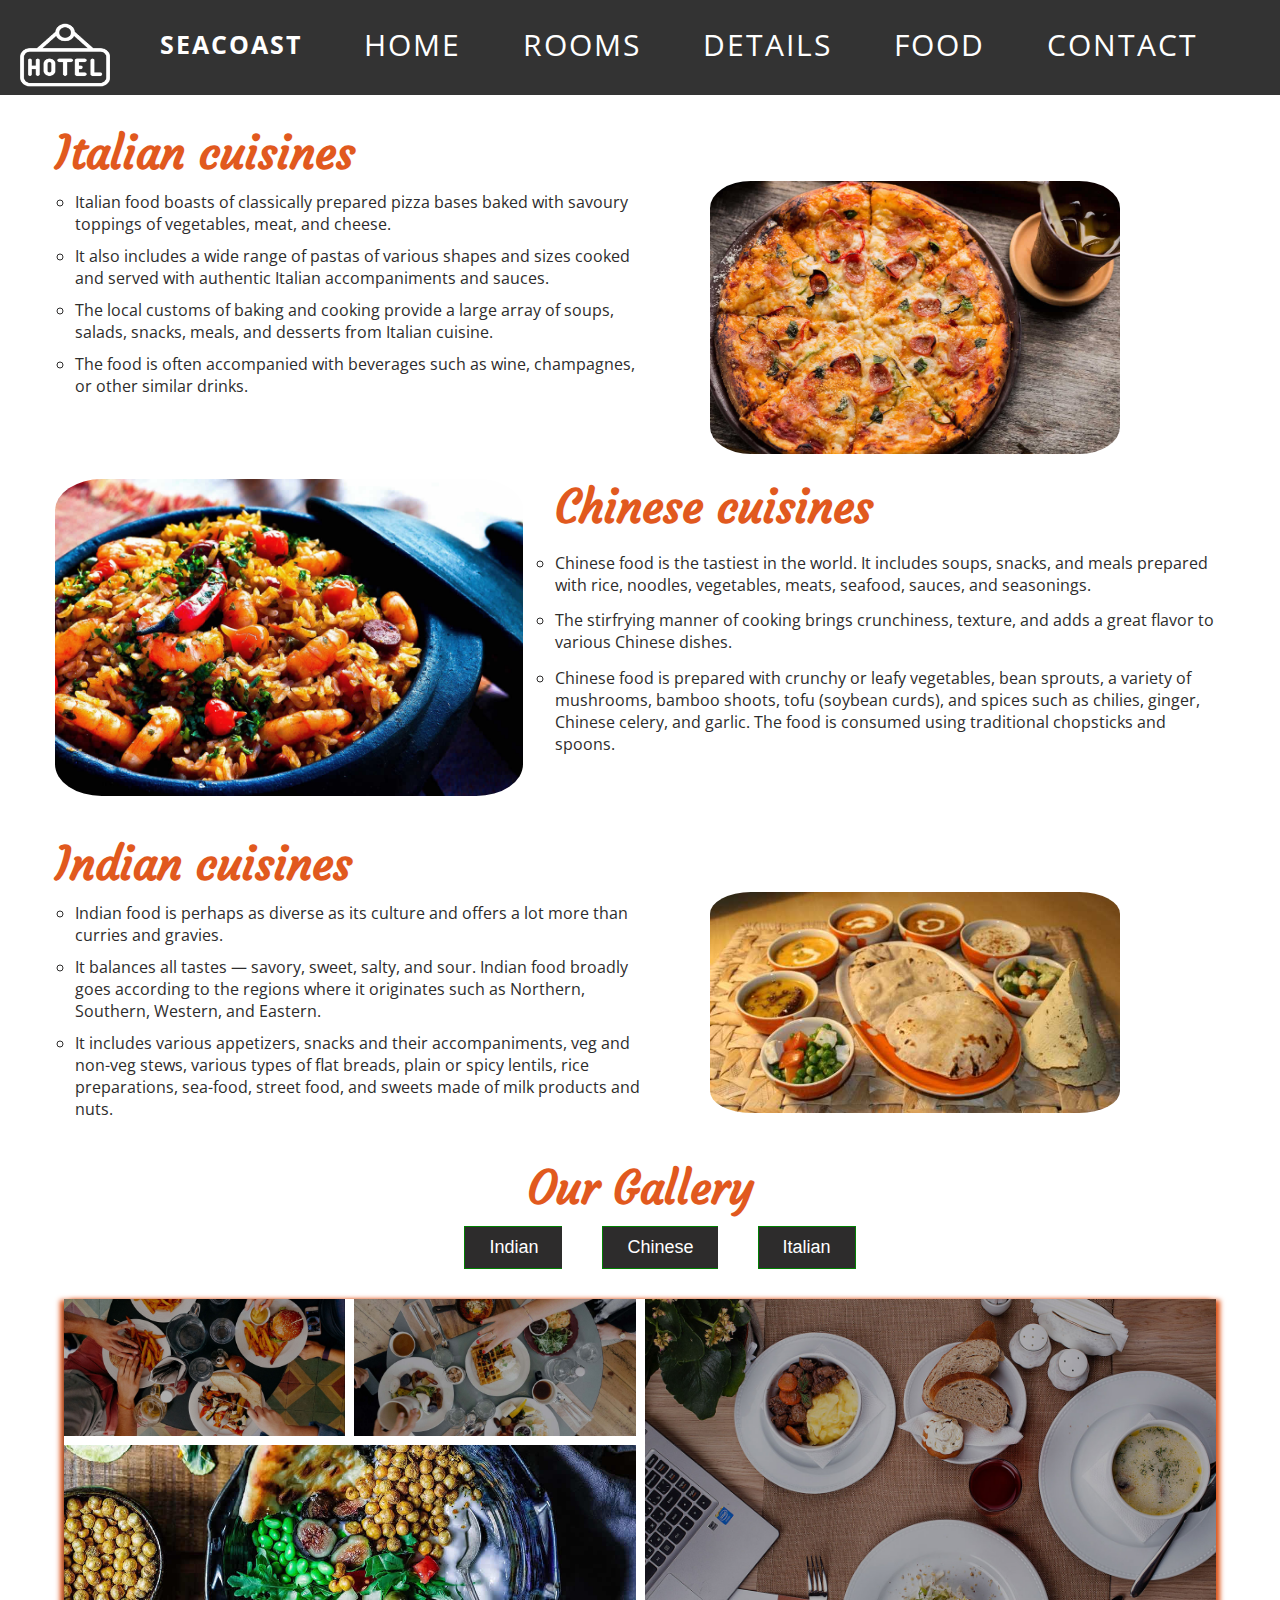
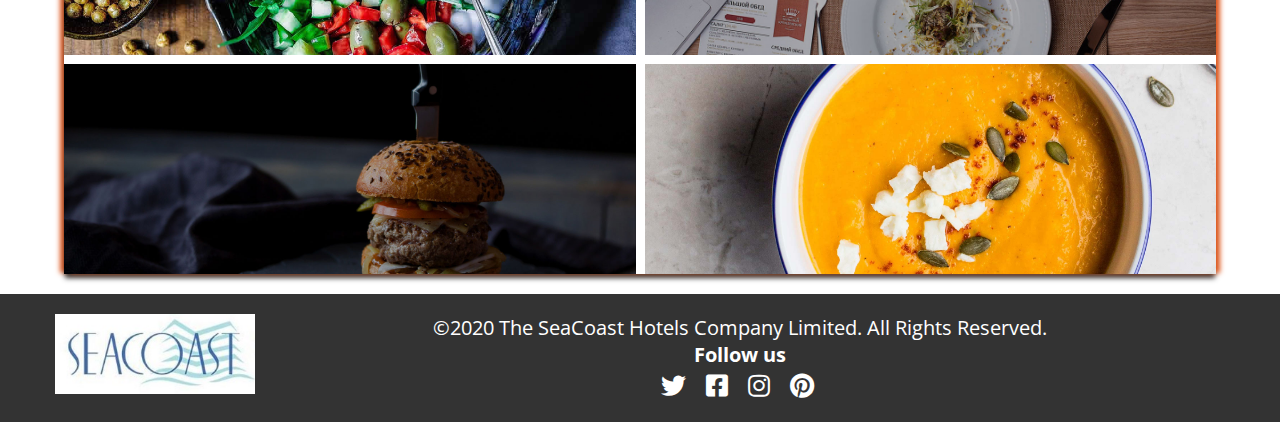
==== Mit/index.html @ d27a9684 "Phase1-EveryoneWork" ====
<!doctype html>
<html lang="en">
<head>
    <title>Hotel SeaCoast</title>
    <meta charset="UTF-8">
    <link rel="shortcut icon" href="images/favicon.PNG" />
    <!--Font awesome CDN-->
    <link rel="stylesheet" href="https://cdnjs.cloudflare.com/ajax/libs/font-awesome/5.13.0/css/all.min.css">
    <link rel="stylesheet" href="./styles/style_index.css">
    <!--For Responsive Page-->
    <meta name="viewport" content="width=device-width, initial-scale=1">
</head>

<body>
    <header class="header">
        <nav class="nav">
            <img class="logo-img" src="./images/hotel-logo2.png" alt="no image">
            <a href="#default" class="logo">SeaCoast</a>
            <div class="header-text">
                <ul class="nav-list">
                    <li class="nav-iteams">
                        <a href="../jay/home.html" class="nav-link">Home</a>
                    </li>
                    <li class="nav-iteams">
                        <a href="../riddhi/index.html" class="nav-link">Rooms</a>
                    </li>
                    <li class="nav-iteams">
                        <a href="../Neeti/Details.html" class="nav-link">Details</a>
                    </li>
                    <li class="nav-iteams">
                        <a href="index.html" class="nav-link">Food</a>
                    </li>
                    <li class="nav-iteams">
                        <a href="../jay/contact.html" class="nav-link">Contact</a>
                    </li>
                </ul>
            </div>


        </nav>
    </header>
    
    <main>

        <div class="para1">
            <div class="container">
                <div class="main-heading1">
                    <h2 class="subtitle">Italian cuisines</h2>
                </div>
                <div class="details1">
                    <ul>
                        <li>Italian food boasts of classically prepared pizza bases baked with savoury toppings of vegetables, meat, and cheese.</li>
                        <li>It also includes a wide range of pastas of various shapes and sizes cooked and served with authentic Italian accompaniments and sauces.</li>
                        <li>The local customs of baking and cooking provide a large array of soups, salads, snacks, meals, and desserts from Italian cuisine. </li>
                        <li> The food is often accompanied with beverages such as wine, champagnes, or other similar drinks.</li>
                    </ul>
                </div>
                <img class="details1-image" src="images/gallery_01.jpg"  alt="Italian Image" />
            </div>
        </div>

        <div class="para2">
            <div class="container">
                <div class="sequence">
                    <img class="details2-image" src="images/gallery_10.jpg"  alt="Italian Image" />
                    <div class="main-heading2">
                        <h2 class="subtitle">Chinese cuisines</h2>
                    </div>
                    <div class="details2">
                        <ul>
                            <li>Chinese food is the tastiest in the world. It includes soups, snacks, and meals prepared with rice, noodles, vegetables, meats, seafood, sauces, and seasonings.</li>
                            <li>The stirfrying manner of cooking brings crunchiness, texture, and adds a great flavor to various Chinese dishes.</li>
                            <li>Chinese food is prepared with crunchy or leafy vegetables, bean sprouts, a variety of mushrooms, bamboo shoots, tofu (soybean curds), and spices such as chilies, ginger, Chinese celery, and garlic. The food is consumed using traditional chopsticks and spoons.</li>
                        </ul>
                    </div>
                </div>
            </div>
        </div>

        <div class="para3">
            <div class="container">
                <div class="main-heading3">
                    <h2 class="subtitle">Indian cuisines</h2>
                </div>
                <div class="details3">
                    <ul>
                        <li>Indian food is perhaps as diverse as its culture and offers a lot more than curries and gravies.</li>
                        <li>It balances all tastes — savory, sweet, salty, and sour. Indian food broadly goes according to the regions where it originates such as Northern, Southern, Western, and Eastern.</li>
                        <li>It includes various appetizers, snacks and their accompaniments, veg and non-veg stews, various types of flat breads, plain or spicy lentils, rice preparations, sea-food, street food, and sweets made of milk products and nuts. </li>
                    </ul>
                </div>
                <img class="details3-image" src="images/Indian-Food-main.jpeg"  alt="Italian Image" />
            </div>
        </div>

        <div class="menu">
            <div>
                <h2>Our Gallery</h2>
            </div>
            <div id="btn">
                <div class="btn-group">
                    <button onclick="window.location.href='indian_food.html'">Indian</button>
                    <button onclick="window.location.href='indian_food.html'">Chinese</button>
                    <button onclick="window.location.href='indian_food.html'">Italian</button>
                 </div>
            </div>    
        </div>

        <div class="container-1">
            <div class="gallery">
                <figure class="gallery__item gallery__item--1">
                    <img src="images/b1.jpg" alt="Gallery image 1" class="gallery__img">
                </figure>
                <figure class="gallery__item gallery__item--2">
                    <img src="images/s4.jpg" alt="Gallery image 2" class="gallery__img">
                </figure>
                <figure class="gallery__item gallery__item--3">
                    <img src="images/b6.jpg" alt="Gallery image 3" class="gallery__img">
                </figure>
                <figure class="gallery__item gallery__item--4">
                    <img src="images/team_bg.jpg" alt="Gallery image 4" class="gallery__img">
                </figure>
                <figure class="gallery__item gallery__item--5">
                    <img src="images/c1.jpg" alt="Gallery image 5" class="gallery__img">
                </figure>
                <figure class="gallery__item gallery__item--6">
                    <img src="images/s1.jpg" alt="Gallery image 6" class="gallery__img">
                </figure>
            </div>
        </div>

    </main>

    <footer class="footer">
        <div class="container">
            <div class="footer-content">
                <div class="footer-content-brand">
                    <a href="#" class="footer-logo">
                        <img class="logo-footer-image" src="images/home_logo.JPG" alt="footer-image">
                    </a>
                </div>

                <div class="social-media-wrap">
                    &copy;2020 The SeaCoast Hotels Company Limited. All Rights Reserved.
                    <P><b>Follow us</b></p>
                    <div class="social-med">
                        <a href="#" class="sm-link"><i class="fab fa-twitter"></i></a>
                        <a href="#" class="sm-link"><i class="fab fa-facebook-square"></i></a>
                        <a href="#" class="sm-link"><i class="fab fa-instagram"></i></a>
                        <a href="#" class="sm-link"><i class="fab fa-pinterest"></i></a>
                        <a href="#" class="sm-link"><i class="fab fa-tripadvisor"></i></a>
                    </div>
                </div>
                
            </div>
        </div>
    </footer>
    
</body>
</html>
---- Mit/styles/style_index.css ----
/*Import the fonts used*/
@import url('https://fonts.googleapis.com/css?family=Courgette|Open+Sans:400,800&display=swap');
/*Basic reset*/
*,
*::before,
*::after {
    margin: 0;
    padding: 0;
    box-sizing: border-box;
}

/*Custom properties*/
:root {
    --dark-color: #2d2c2c;
    --footer-color: #333333;
    --header-color: #333333;
    --header-color-alt: rgba(53, 10, 79, .5);
    --heading-color: #e1591e;
    --purple-light: #333333;
    --yellow-solid: #fa9e2c;
    --gradient-color: linear-gradient(to right, var(--yellow-solid), var(--purple-light));
    --gradient-color-alt: linear-gradient(to right, var(--purple-light), var(--yellow-solid));
}

html{
    font-size: 10px;
}

body{
    font-family: 'Open Sans', sans-serif ;
    font-size: 1.6rem;
    color: var(--dark-color);
}

a{
    text-decoration: none;
    color: inherit;
}
ul{
    list-style: none;
}

nav ul li a:hover {
    font-size: 3rem;
    color: red;
}
section{
    padding: 5rem 0;
}

/*Reusable styles*/
.container{
    width: 100%;
    max-width: 120rem;
    padding: 0 1.5rem;
    margin: 0 auto;
}

/*header style*/
* {box-sizing: border-box;}
a{
    text-decoration: none;
    color: inherit;
}
ul{
    list-style: none;
}

.header {
  overflow: hidden;
  background-color: var(--header-color);
}

.header a {
  float: left;
  color: black;
  text-align: center;
  padding: 12px;
  text-decoration: none;
  font-size: 18px; 
  line-height: 25px;
  border-radius: 4px;
  font-size: 3rem;
  text-transform: uppercase;
  letter-spacing: 2px;
  padding-left: 5rem;
}

.header-text{
    display: block;
    align-items: center;
    justify-content: space-around;
}

.header-text ul li a{
    color: white;
    text-align: center;
    display: flex;
    align-items: center;
    font-size: 30px;
    margin-top: 20px;
}

.logo-img{
    width: 90px;
    height: 80px;
    float: left;
    margin-top: 15px;
    margin-left: 20px;
}

.logo-img :hover{
    width: 110px;
    height: 100px;
}

.header a.logo {
  font-size: 25px;
  font-weight: bold;
  color: white;
  margin-top: 20px;
}

.header a:hover {
  color: red;
}

.header a.active {
  color: red;
}

.header-right {
  float: right;
}

/*finish header*/

main {
  margin-top: 3rem;
}

.container-1 {
  width:90%;
  margin: 2rem auto; 
  /* box-shadow: 3px 3px 3px 3px gray; */
  box-shadow: 5px 0px 5px -1px var(--heading-color), 0px 5px 5px -1px var(--footer-color), -5px 0px 5px -1px var(--heading-color);
}

/* GridView Images */
.gallery {
  display: grid;
  grid-template-columns: repeat(8, 1fr);
  grid-template-rows: repeat(8, 5vw);
  grid-gap: 0.9rem; 
}

.gallery__img {
  width: 100%;
  height: 100%;
  object-fit: cover;
  display: block; 
}

.inside-container {
    position: relative;
    width: 100%;
}

.text {
  color: rgb(55, 40, 194);
  font-size: 20px;
  position: absolute;
  bottom: 30%;
  left: 50%;
  -webkit-transform: translate(-50%, -50%);
  -ms-transform: translate(-50%, -50%);
  transform: translate(-50%, -50%);
  text-align: center;
}

.overlay {
  position: absolute;
  top: 0;
  bottom: 0;
  left: 0;
  right: 0;
  height: 100%;
  width: 100%;
  opacity: 0;
  transition: .1s ease;
  background-color: #008CBA;
}

.container:hover .overlay {
  opacity: 1;
}

.gallery__item--1 {
  grid-column-start: 1;
  grid-column-end: 3;
  grid-row-start: 1;
  grid-row-end: 3;

  /** Alternative Syntax **/
  /* grid-column: 1 / span 2;  */
  /* grid-row: 1 / span 2; */
}

.gallery__item--2 {
  grid-column-start: 3;
  grid-column-end: 5;
  grid-row-start: 1;
  grid-row-end: 3;

  /** Alternative Syntax **/
  /* grid-column: 3 / span 2;  */
  /* grid-row: 1 / span 2; */
}

.gallery__item--3 {
  grid-column-start: 5;
  grid-column-end: 9;
  grid-row-start: 1;
  grid-row-end: 6;

  /** Alternative Syntax **/
  /* grid-column: 5 / span 4;
  grid-row: 1 / span 5; */
}

.gallery__item--4 {
  grid-column-start: 1;
  grid-column-end: 5;
  grid-row-start: 3;
  grid-row-end: 6;

  /** Alternative Syntax **/
  /* grid-column: 1 / span 4;  */
  /* grid-row: 3 / span 3; */
}

.gallery__item--5 {
  grid-column-start: 1;
  grid-column-end: 5;
  grid-row-start: 6;
  grid-row-end: 9;

  /** Alternative Syntax **/
  /* grid-column: 1 / span 4; */
  /* grid-row: 6 / span 3; */
}

.gallery__item--6 {
  grid-column-start: 5;
  grid-column-end: 9;
  grid-row-start: 6;
  grid-row-end: 9;

  /** Alternative Syntax **/
  /* grid-column: 5 / span 4; */
  /* grid-row: 6 / span 3; */
}


.menu {
  clear: left;
  text-align: center;
  font-size: 30px;
  padding-top: 40px;
  color: var(--heading-color);
  font-family: 'courgette',cursive;
}

/* To make center Button horizontaly we need to create one tag */
#btn {
  display: flex;
  padding: 10px;
  flex-direction: row;
  justify-content: center;
}

.btn-group button {
  margin: 0 auto;
  display: block;
  text-align: center;
  background-color: var(--dark-color); /* Green background */
  border: 1px solid green; /* Green border */
  color: white; /* White text */
  padding: 10px 24px; /* Some padding */
  cursor: pointer; /* Pointer/hand icon */
  float: left; /* Float the buttons side by side */
  margin-left: 40px;
  font-size: large;
}

/* Clear floats (clearfix hack) */
.btn-group:after {
  content: "";
  clear: both;
  display: block;
}

.btn-group button:not(:last-child) {
  border-right: none; /* Prevent double borders */
}

/* Add a background color on hover */
.btn-group button:hover {
  background-color: green;
  color: white;
  font-size: 20px;
  border: 2px solid black;
  border-radius: 10px;
}

/* Footer property start */

.footer{
  padding-bottom: 2rem;
  width: 100%;
  height: fit-content;
  background-color: var(--footer-color);
  color: #fff;
  font-size: 20px;
  align-items: center;
  display: flex;
  justify-content: center;
}

.footer-content-brand{
  margin-bottom: 2rem;
}

.social-media-wrap{
  text-align: center;
}

.footer-logo{
  float: left;
}

.logo-footer-image{
  height: 8rem;
  width: 20rem;
}

.social-med a{
  font-size: 25px;
  padding-left: 15px;
  padding-top: 15px;
}

.social-med a:hover {
  font-size: 35px;
}

/* Footer property stop */

/* Page 1 */
.main-heading1{
  font-size: 30px;
  color: var(--heading-color);
  font-family: 'courgette',cursive;
}

.details1 {
  width: 50%;
  float: left;
}

.details1 ul {
  padding-left: 20px;
  list-style-type: circle;
}

.details1 ul li {
  padding-top: 10px;
}

.details1-image {
  margin-left: 70px;
  width: 35%;
  border-radius: 10%;
}

.details1-image:hover, .details2-image:hover, .details3-image:hover {
  /* filter: hue-rotate(180deg);
  filter: opacity(50%); 
   filter: sepia(100%);*/
   filter: sepia(100%) grayscale(1) drop-shadow(6px 6px 8px var(--heading-color));
   /* filter: sepia(100%);
  -webkit-filter: drop-shadow(8px 8px 10px green); */
} 

/*Page 2*/
.para2 {
  margin-top: 20px;
}

.details2-image {
  float: left;
  width: 40%;
  border-radius: 10%;
}

.main-heading2 {
  margin-left: 500px;
  font-size: 30px;
  color: var(--heading-color);
  font-family: 'courgette',cursive;
}

.details2 {
  margin-top: 0.3%;
  margin-left: 500px;
}

.details2 ul {
  list-style-type: circle;
}

.details2 li {
  padding-top: 2%;
}

/*Page 3*/
.main-heading3{
  clear: left;
  font-size: 30px;
  color: var(--heading-color);
  font-family: 'courgette',cursive;
  margin-top: 70px;
  padding-top: 1%;
}

.para3 {
  margin-top: 20px;
}

.details3 {
  width: 50%;
  float: left;
}

.details3 ul {
  padding-left: 20px;
  list-style-type: circle;
}

.details3 ul li {
  padding-top: 10px;
}

.details3-image {
  margin-left: 70px;
  width: 35%;
  border-radius: 10%;
}

/* All 3 Pages done */

/* responsive items for page(details) 1-2-3 */
@media screen and (max-width: 1050px) {
/* Page 1 */
.details1 { width: 100%;
}

.main-heading1 {
  text-align: center;
}

.details1 ul {
  padding-left: 20px;
  padding-bottom: 10px;
}

.details1-image {
  width: 60%;
  clear: left;
  display: flex;
  margin: 20px auto;
  border-radius: 10%;
}

/*Page 2*/
.sequence {
  display: flex;
  flex-direction: column;
}

.para2{
  clear: left;
}

.details2 {
  width: 100%;
  order: 2;
  margin: 0 auto;
}

.details2 ul {
  padding-left: 20px;
}

.main-heading2 {
  clear: left;
  display: flex;
  flex-direction: column;
  margin: 0 auto;
  order: 1;
}

.details2-image {
  order: 3;
  width: 60%;
  display: flex;
  margin: 20px auto;
  border-radius: 10%;
}

/*Page 3*/
.details3 {
  width: 100%;
}

.main-heading3 {
  text-align: center;
  margin-top: 0px;
}

.details3 ul {
  padding-left: 20px;
  padding-bottom: 10px;
}

.details3-image {
  width: 60%;
  clear: left;
  display: flex;
  margin: 0 auto;
  border-radius: 10%;
}

}

/* responsive Buttons of cuisine for mobile view image size */
@media screen and (max-width: 600px) {
  .details1-image, .details2-image, .details3-image {
    width: 80%;
  }
}

/* responsive header and footer */
@media screen and (max-width: 750px) { 
  html, body {
    overflow-x: hidden;
  }
  body {
    width:100%;
  }

  #btn {
    display: flex;
    flex-direction: row;
    justify-content: center;
  }
  
  .btn-group button {
    margin: 5px auto;
    clear: left;
    width: 150px;
    height: auto;
    text-align: center;
    background-color: var(--dark-color); /* Green background */
    border: 1px solid green; /* Green border */
    color: white; /* White text */
    padding: 10px 24px; /* Some padding */
    cursor: pointer; /* Pointer/hand icon */
    font-size: medium;
  }

  /* Add a background color on hover */
  .btn-group button:hover {
    font-size: 15px;
    border: 2px solid black;
  }

   /* header start */

   .header a {
    float: none;
    padding: 0;
    margin-bottom: 10px;
  }

  .header-text ul li a{
    color: white;
    display: flex;
    font-size: 15px;
  }

  .header a.logo {
    font-size: 25px;
    font-weight: bold;
    color: white;
    display: flex;
    padding-top: 40px;
    padding-right: 20px;
    text-align: right;
    justify-content: flex-end;
  }

  .header a:hover {
    color: red;
  }

  .header a.active {
    color: red;
  }

  .header-text{
    clear: left;
    display: flex;
    text-align: center;
    justify-content: center;
  }

  .header-text ul li a{
    color: white;
    font-weight: bold;
    display: block;
    align-items: center;
    font-size: 20px;
  }

  .nav-list {
    margin-top: -20px;
  }

  /*header stop */

  /* footer start */

  .footer{
    font-size: 15px;
    align-items: center;
    display: flex;
    justify-content: center;
  }

  .footer-content-brand{
    display: flex;
    justify-content: center;
    align-items: center;
  }

  .footer-logo {
    clear: left;
    display: flex;
    justify-content: center;
  }

  .logo-footer-image{
    margin-top: 20px;
    width: 70%;
  }

  .social-med a{
    font-size: 25px;
  }

  .social-med a:hover {
    font-size: 30px;
  }

/* footer end */

}
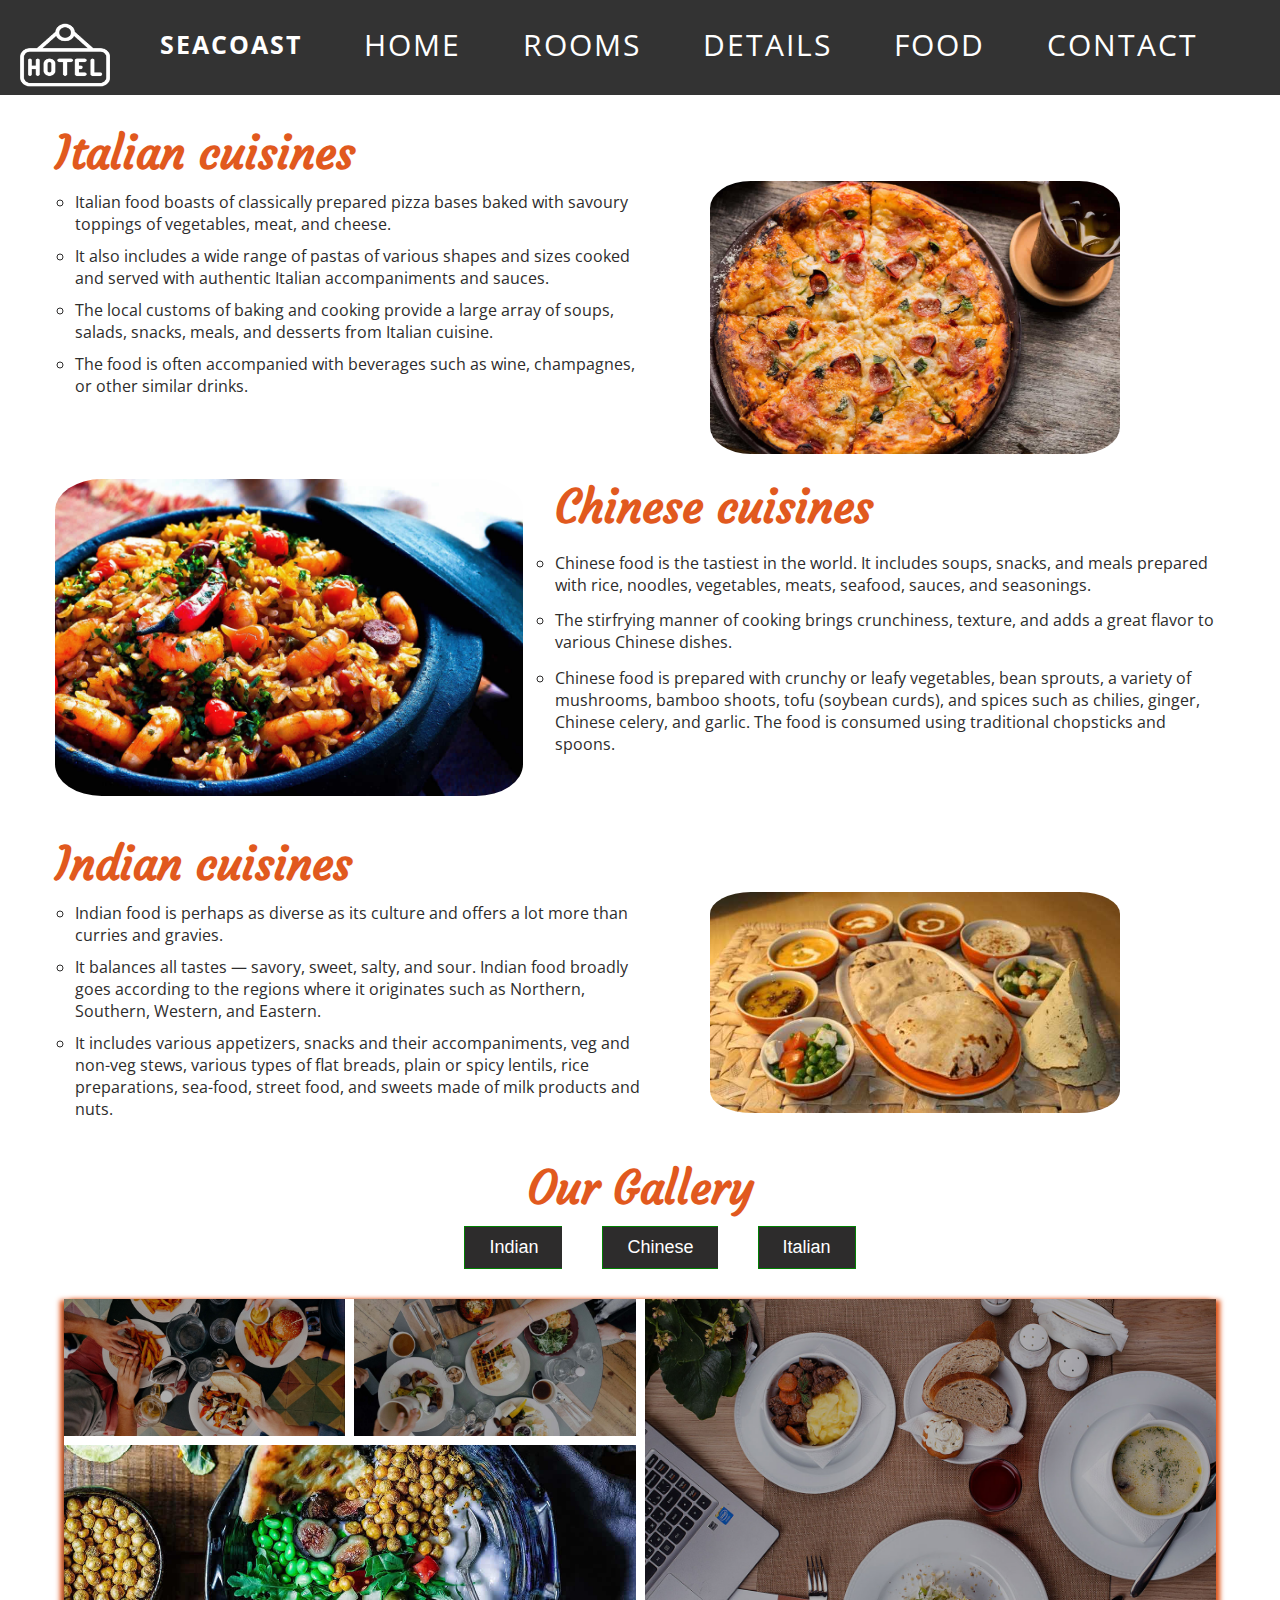
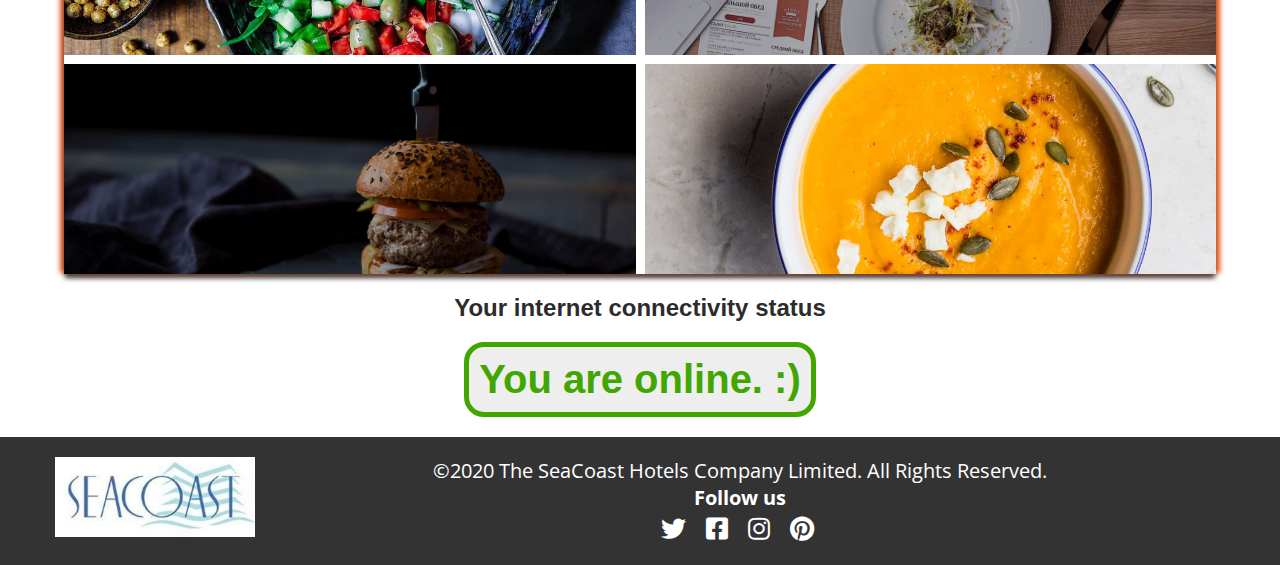
==== commit fa0530ff: "Phase2-JS-All(3)PagesFinal-Mit" ====
--- a/Mit/index.html
+++ b/Mit/index.html
@@ -9,6 +9,9 @@
     <link rel="stylesheet" href="./styles/style_index.css">
     <!--For Responsive Page-->
     <meta name="viewport" content="width=device-width, initial-scale=1">
+
+    <!-- External JS -->
+    <script defer src="js/internet_check.js"></script>
 </head>
 
 <body>
@@ -129,6 +132,14 @@
             </div>
         </div>
 
+        <!-- Check internet connectivity constantly -->
+        <div class="status-header">
+            <h2>Your internet connectivity status</h2>
+        </div>
+        <div class="connectivity">
+            <h2 class="status"></h2>
+        </div>
+
     </main>
 
     <footer class="footer">
--- a/Mit/styles/style_index.css
+++ b/Mit/styles/style_index.css
@@ -676,3 +676,44 @@
 /* footer end */
 
 }
+
+/* CSS for internet connectivity box and update text */
+.status-header {
+  max-width: 90%;
+  margin: 10px auto;
+  display: flex;
+  justify-content: center;
+  align-items: center;
+  font-family: Verdana, Geneva, Tahoma, sans-serif;
+}
+
+.connectivity {
+  height: auto;
+  width: 400px;
+  max-width: 90%;
+  margin: 10px auto;
+  display: flex;
+  justify-content: center;
+  align-items: center;
+  font-family: sans-serif;
+}
+
+.status {
+  padding: 10px;
+  min-width: 120px;
+  margin: 10px;
+  border-radius: 20px;
+  background-color: #eee;
+  text-align: center;
+  font-size: 40px;
+}
+
+.status.online {
+  border: 5px solid #41a700;
+  color: #41a700;
+}
+
+.status.offline {
+  border: 5px solid #f15c4f;
+  color: #f15c4f;
+}